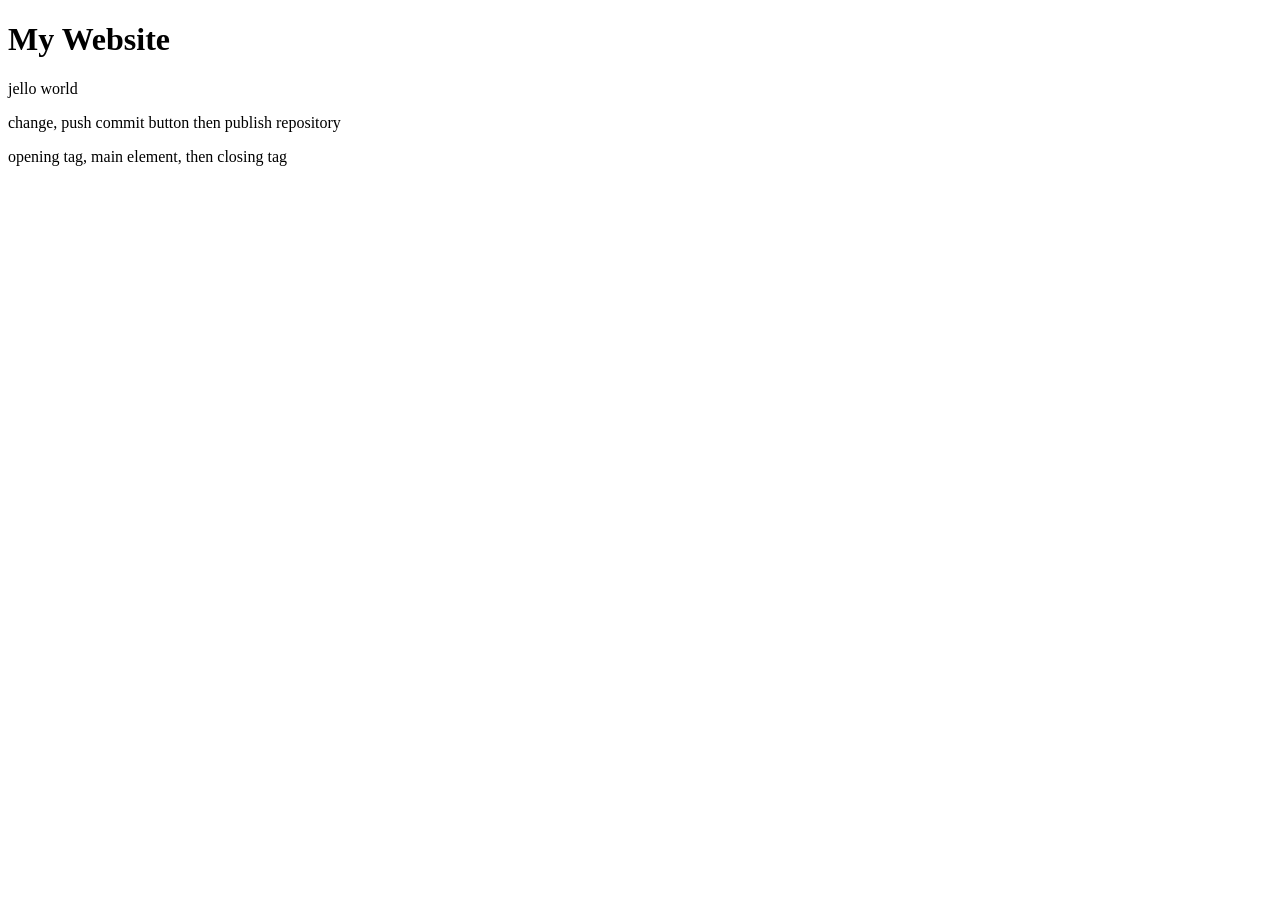
==== index.html @ 7349d4af "update index.html updated body txt" ====
<!DOCTYPE html>
<html lang="en">
<head>
    <meta charset="UTF-8">
    <meta name="viewport" content="width=device-width, initial-scale=1.0">
    <title>Document</title>
</head>
<body>
    <h1>My Website</h1>
    <p>jello world</p>
    <p>change, push commit button then publish repository</p>
    <p>opening tag, main element, then closing tag</p>
</body>
</html>
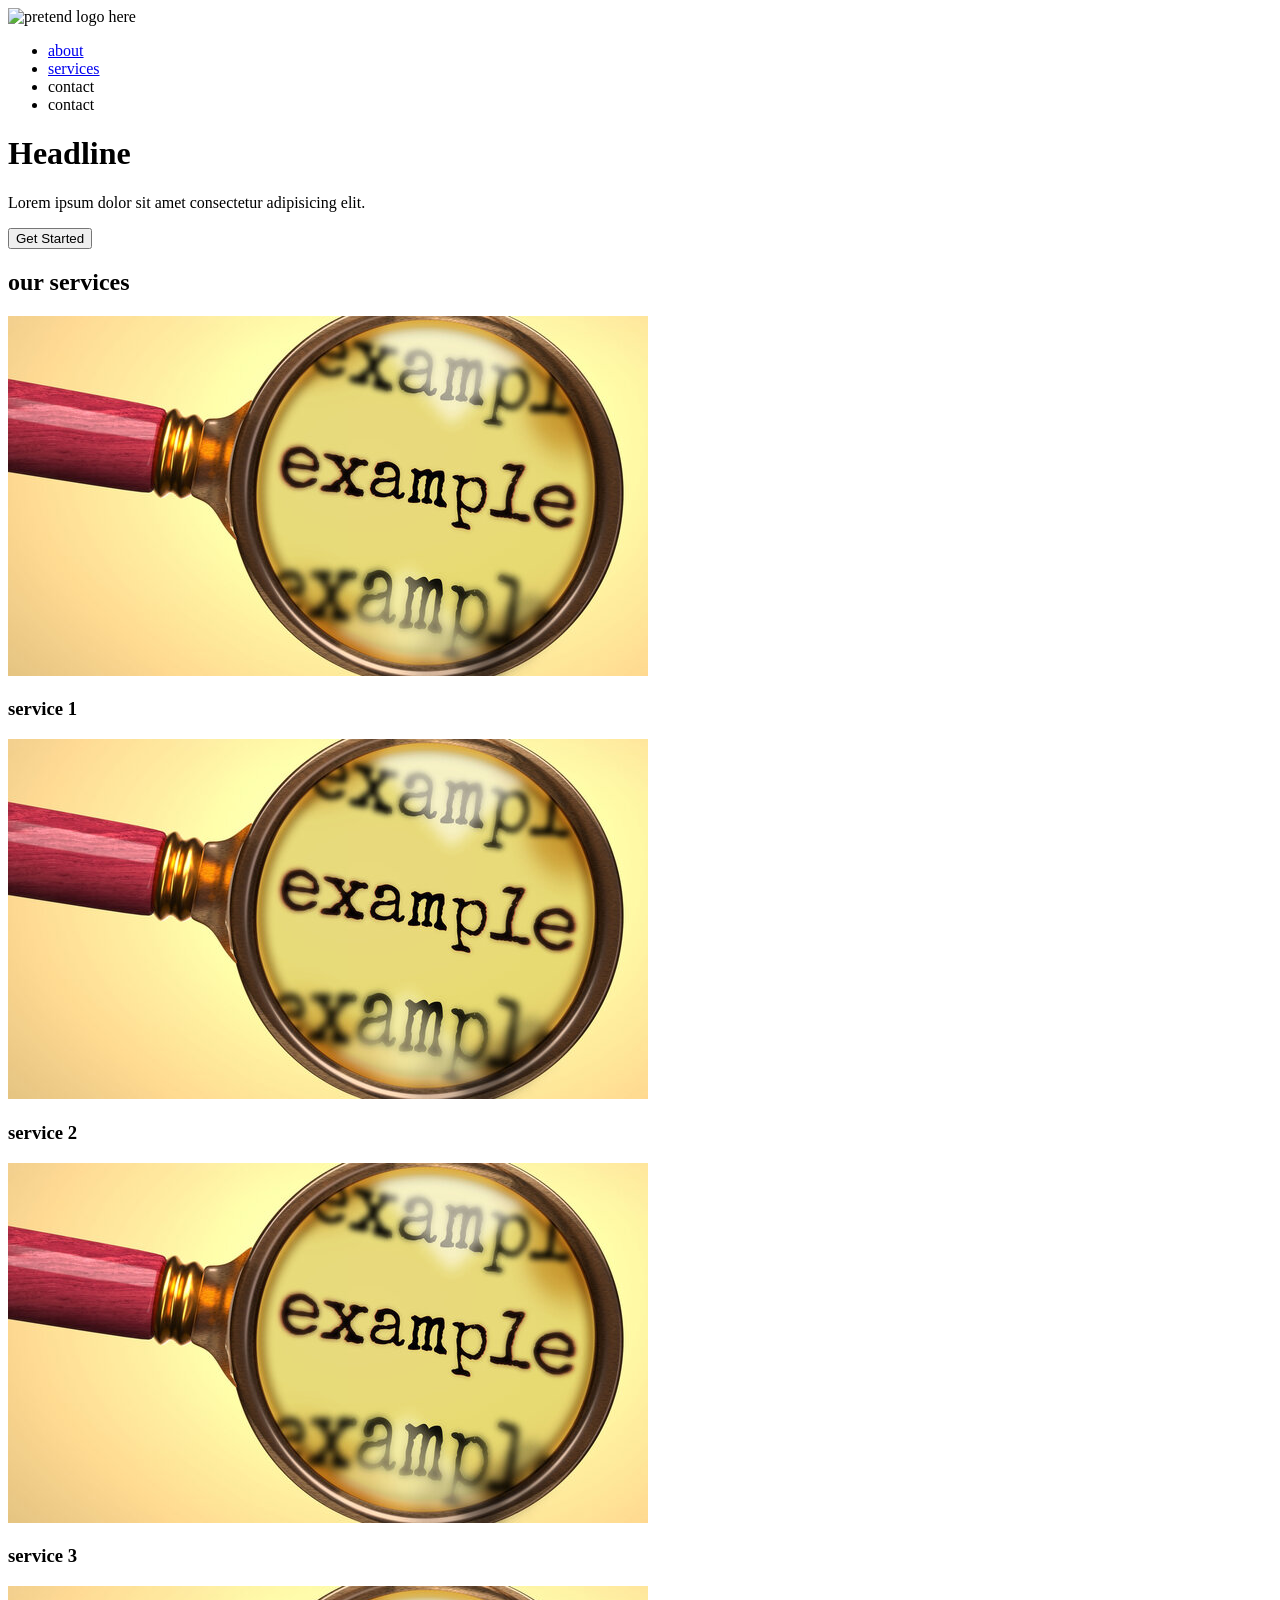
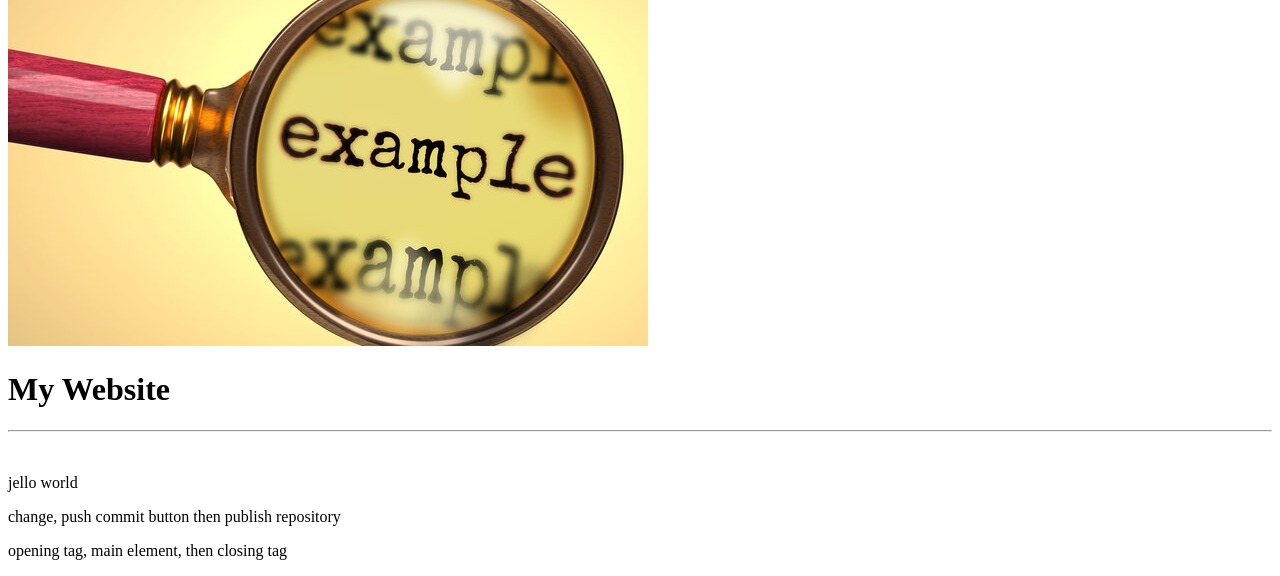
==== commit 810fe31f: "commit all 3 commit" ====
--- a/index.html
+++ b/index.html
@@ -6,7 +6,43 @@
     <title>Document</title>
 </head>
 <body>
+    <nav>
+        <img src="" alt="pretend logo here">
+
+        <ul>
+            <li><a href="about.html">about</a></li>
+            <li><a href="#">services</a></li>
+            <li><a>contact</a></li>
+            <li><a>contact</a></li>
+        </ul>
+    </nav>
+
+<header>
+    <h1>Headline</h1>
+    <p>Lorem ipsum dolor sit amet consectetur adipisicing elit.</p>
+    <button>Get Started</button>
+</header>
+
+
+<section>
+    <h2>our services</h2>
+
+    <img src="assets/example2.jpg" alt="service 1">
+    <h3>service 1</h3>
+
+    <img src="assets/example2.jpg" alt="service 2">
+    <h3>service 2</h3>
+
+    <img src="assets/example2.jpg" alt="service 3">
+    <h3>service 3</h3>
+</section>
+
+
+
+    <img src="assets/example2.jpg" alt="magnifier on the word example">
     <h1>My Website</h1>
+    <hr>
+    <br>
     <p>jello world</p>
     <p>change, push commit button then publish repository</p>
     <p>opening tag, main element, then closing tag</p>
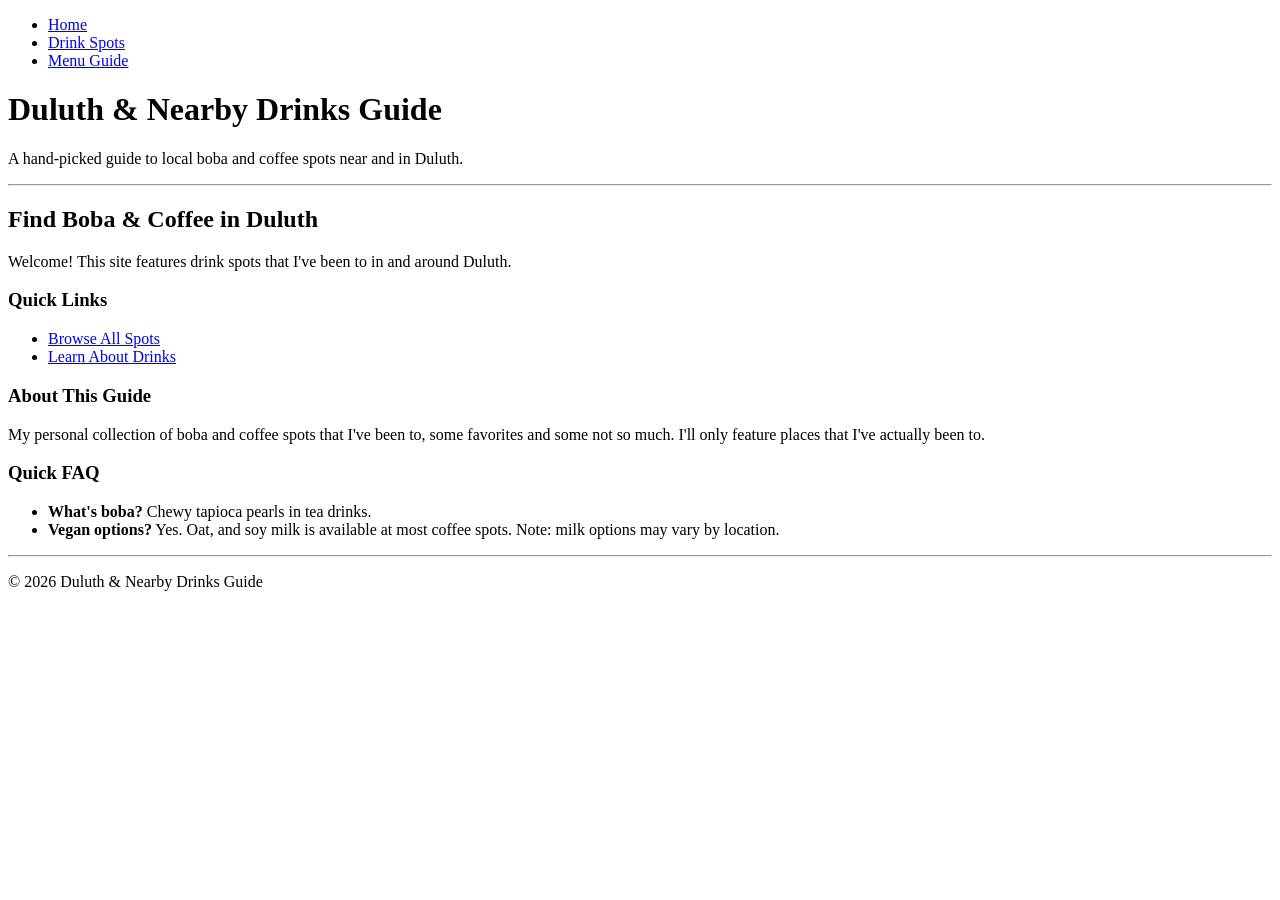
==== commit e908ed42: "Update and publish Html skeleton assignment" ====
--- a/index.html
+++ b/index.html
@@ -3,48 +3,54 @@
 <head>
     <meta charset="UTF-8">
     <meta name="viewport" content="width=device-width, initial-scale=1.0">
-    <title>Document</title>
+    <title>Duluth & Nearby Drinks Guide</title>
 </head>
 <body>
+
+    <!-- ===== NAVBAR ===== -->
     <nav>
-        <img src="" alt="pretend logo here">
-
         <ul>
-            <li><a href="about.html">about</a></li>
-            <li><a href="#">services</a></li>
-            <li><a>contact</a></li>
-            <li><a>contact</a></li>
+            <li><a href="index.html">Home</a></li>
+            <li><a href="drink-spots.html">Drink Spots</a></li>
+            <li><a href="menu-guide.html">Menu Guide</a></li>
         </ul>
     </nav>
 
-<header>
-    <h1>Headline</h1>
-    <p>Lorem ipsum dolor sit amet consectetur adipisicing elit.</p>
-    <button>Get Started</button>
-</header>
+    <!-- ===== HEADER ===== -->
+    <header>
+        <h1>Duluth &amp; Nearby Drinks Guide</h1>
+        <p>A hand-picked guide to local boba and coffee spots near and in Duluth.</p>
+    </header>
 
+    <hr>
 
-<section>
-    <h2>our services</h2>
+    <!-- ===== MAIN CONTENT ===== -->
+    <main>
+        <h2>Find Boba &amp; Coffee in Duluth</h2>
+        <p>Welcome! This site features drink spots that I've been to in and around Duluth.</p>
 
-    <img src="assets/example2.jpg" alt="service 1">
-    <h3>service 1</h3>
+        <h3>Quick Links</h3>
+        <ul>
+            <li><a href="drink-spots.html">Browse All Spots</a></li>
+            <li><a href="menu-guide.html">Learn About Drinks</a></li>
+        </ul>
 
-    <img src="assets/example2.jpg" alt="service 2">
-    <h3>service 2</h3>
+        <h3>About This Guide</h3>
+        <p>My personal collection of boba and coffee spots that I've been to, some favorites and some not so much. I'll only feature places that I've actually been to.</p>
 
-    <img src="assets/example2.jpg" alt="service 3">
-    <h3>service 3</h3>
-</section>
+        <h3>Quick FAQ</h3>
+        <ul>
+            <li><strong>What's boba?</strong> Chewy tapioca pearls in tea drinks.</li>
+            <li><strong>Vegan options?</strong> Yes. Oat, and soy milk is available at most coffee spots. Note: milk options may vary by location.</li>
+        </ul>
+    </main>
 
+    <hr>
 
+    <!-- ===== FOOTER ===== -->
+    <footer>
+        <p>&copy; 2026 Duluth & Nearby Drinks Guide</p>
+    </footer>
 
-    <img src="assets/example2.jpg" alt="magnifier on the word example">
-    <h1>My Website</h1>
-    <hr>
-    <br>
-    <p>jello world</p>
-    <p>change, push commit button then publish repository</p>
-    <p>opening tag, main element, then closing tag</p>
 </body>
 </html>
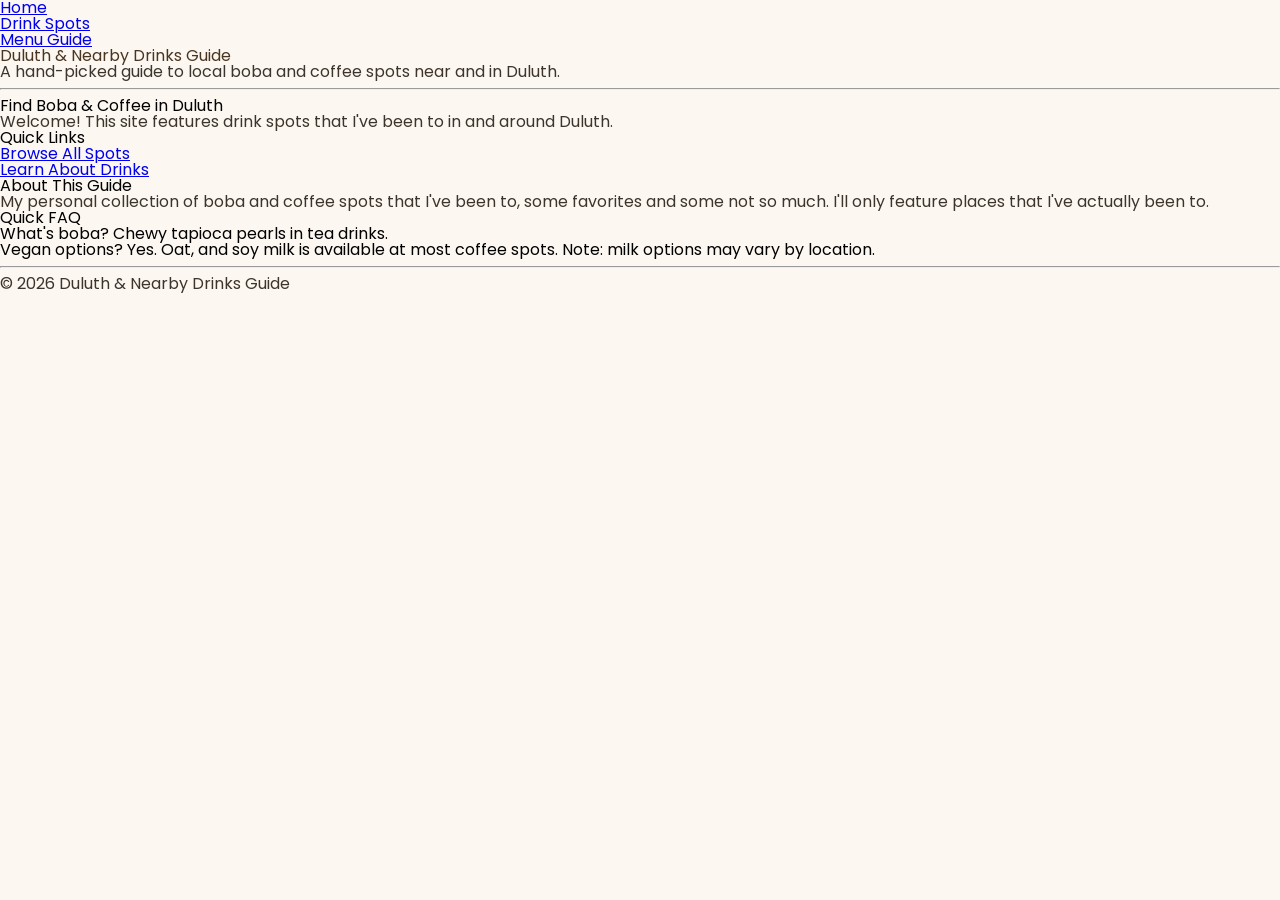
==== commit c5c20c85: "Changes during today's class 8/24 site Updates" ====
--- a/index.html
+++ b/index.html
@@ -3,6 +3,14 @@
 <head>
     <meta charset="UTF-8">
     <meta name="viewport" content="width=device-width, initial-scale=1.0">
+    
+    <!-- Google Fonts (Poppins) -->
+    <link href="https://fonts.googleapis.com/css2?family=Poppins:wght@100;200;300;400;500;600;700;800;900&display=swap" rel="stylesheet">
+    <!-- Reset Stylesheet-->
+     <link rel="stylesheet" href="reset.css">
+    <!-- My Stylesheet-->
+    <link rel="stylesheet" href="style.css">
+    
     <title>Duluth & Nearby Drinks Guide</title>
 </head>
 <body>
--- a/style.css
+++ b/style.css
@@ -0,0 +1,23 @@
+@import url('https://fonts.googleapis.com/css2?family=Poppins:wght@100;200;300;400;500;600;700;800;900&display=swap');
+
+body {
+    background-color: #fcf7f0;
+    font-family: 'Poppins', sans-serif;
+}
+
+h1 {
+    color: #4a3520;
+}
+
+p {
+    color: #3d352c;
+}
+
+
+.blue-paragraph {
+    color: blue;
+}
+
+#biggest {
+    font-size: 24px;
+}
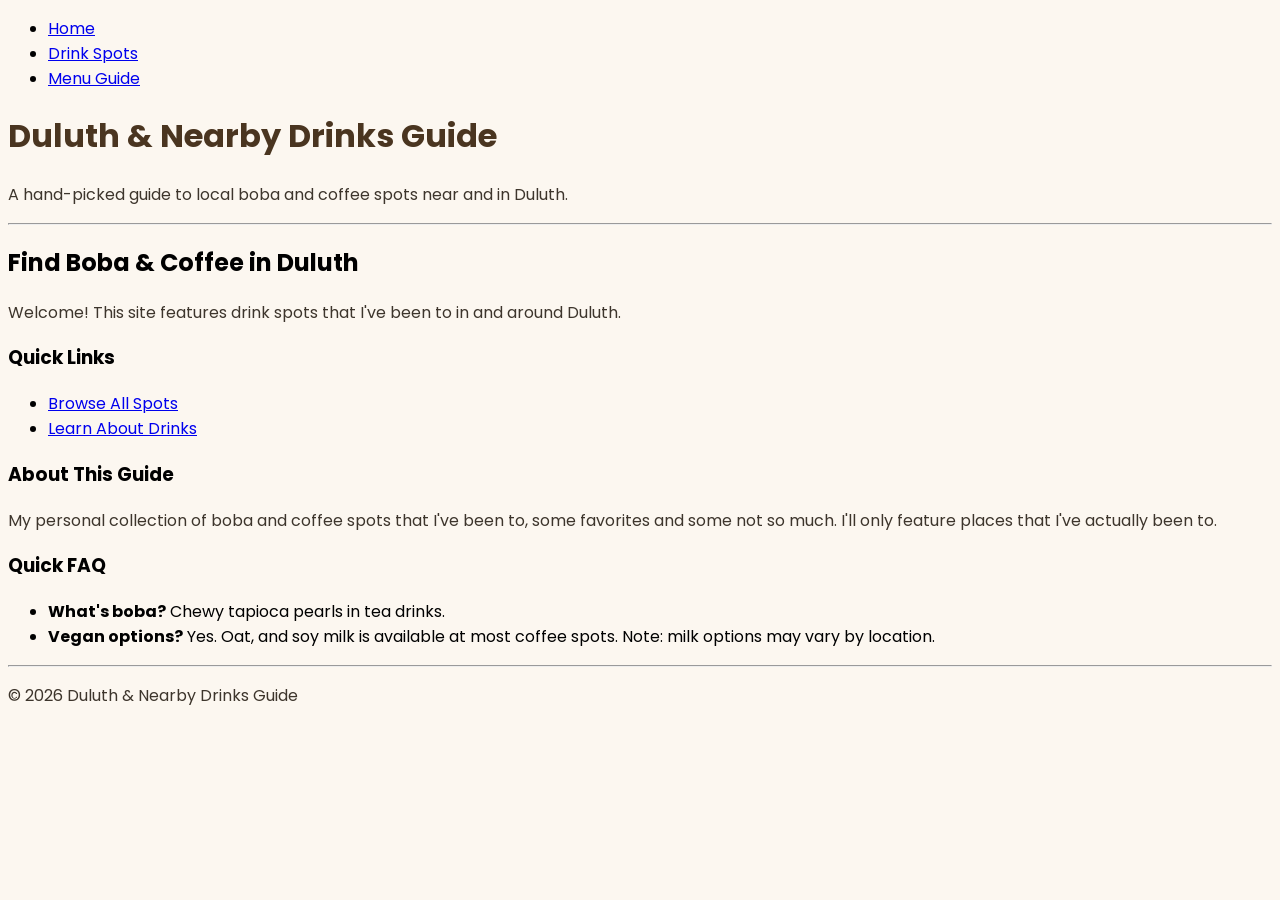
==== commit 7bb09f06: "Push without reset Adding reset stylesheet back in later" ====
--- a/index.html
+++ b/index.html
@@ -6,8 +6,6 @@
     
     <!-- Google Fonts (Poppins) -->
     <link href="https://fonts.googleapis.com/css2?family=Poppins:wght@100;200;300;400;500;600;700;800;900&display=swap" rel="stylesheet">
-    <!-- Reset Stylesheet-->
-     <link rel="stylesheet" href="reset.css">
     <!-- My Stylesheet-->
     <link rel="stylesheet" href="style.css">
     
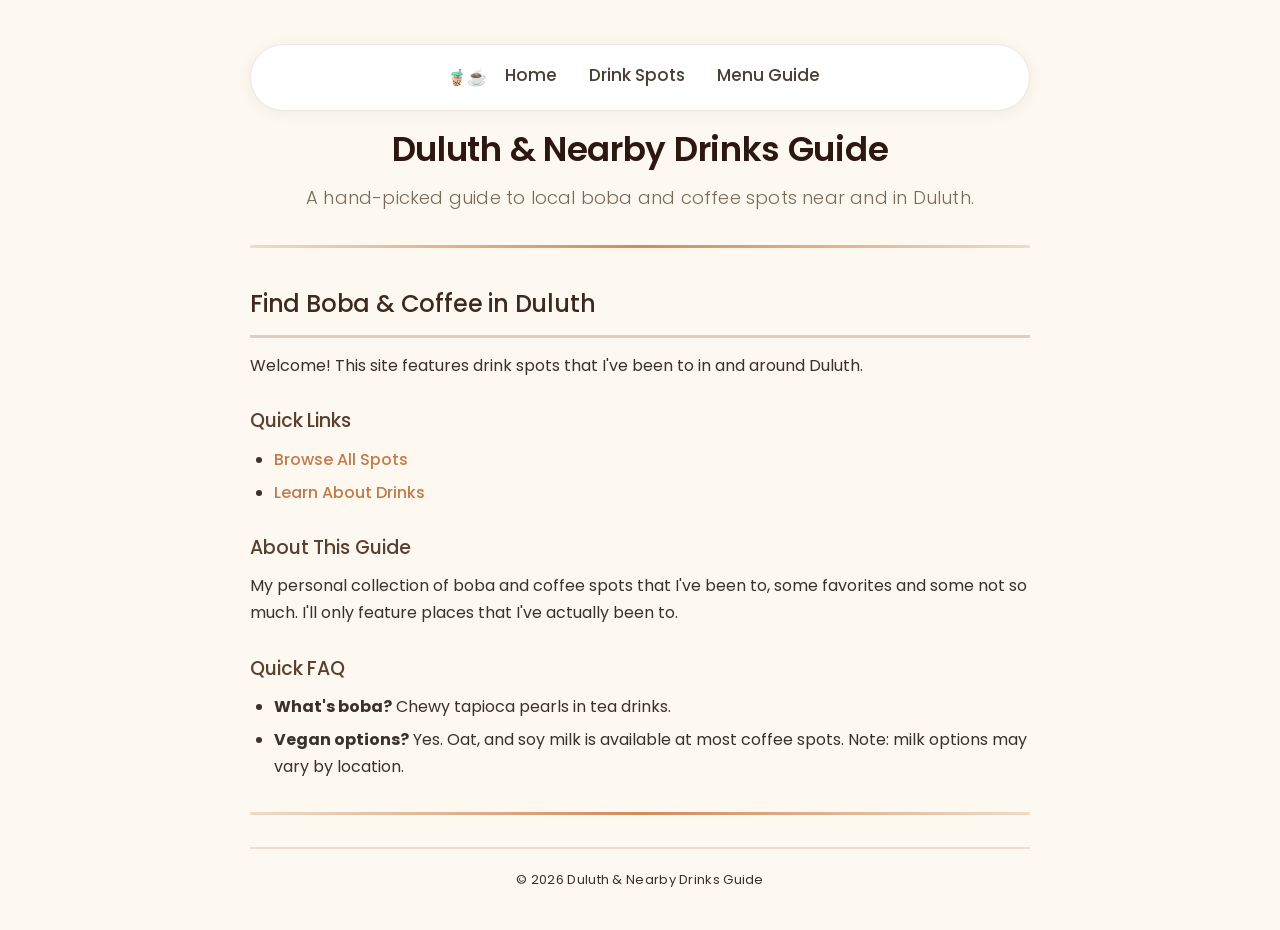
==== commit 5be7ae3c: "Aug 31st Updates Recent changes" ====
--- a/index.html
+++ b/index.html
@@ -4,6 +4,9 @@
     <meta charset="UTF-8">
     <meta name="viewport" content="width=device-width, initial-scale=1.0">
     
+    <link rel="icon" href="data:image/svg+xml,%3Csvg xmlns='http://www.w3.org/2000/svg' viewBox='0 0 100 100'%3E%3Ctext y='.9em' font-size='70'%3E%E2%98%95%3C/text%3E%3Ctext x='40' y='.9em' font-size='55'%3E%F0%9F%A7%8B%3C/text%3E%3C/svg%3E">
+    <!-- Reset Stylesheet -->
+    <link rel="stylesheet" href="reset.css">
     <!-- Google Fonts (Poppins) -->
     <link href="https://fonts.googleapis.com/css2?family=Poppins:wght@100;200;300;400;500;600;700;800;900&display=swap" rel="stylesheet">
     <!-- My Stylesheet-->
@@ -16,6 +19,7 @@
     <!-- ===== NAVBAR ===== -->
     <nav>
         <ul>
+            <li class="nav-logo">🧋☕</li>
             <li><a href="index.html">Home</a></li>
             <li><a href="drink-spots.html">Drink Spots</a></li>
             <li><a href="menu-guide.html">Menu Guide</a></li>
--- a/style.css
+++ b/style.css
@@ -1,23 +1,207 @@
-@import url('https://fonts.googleapis.com/css2?family=Poppins:wght@100;200;300;400;500;600;700;800;900&display=swap');
-
+@import url('https://fonts.googleapis.com/css2?family=Poppins:wght@300;400;500;600;700&display=swap');
+
+
+/* ===== GLOBAL STYLES ===== */
 body {
-    background-color: #fcf7f0;
-    font-family: 'Poppins', sans-serif;
-}
-
+    background-color: #fdf8f0;
+    font-family: 'Poppins', -apple-system, BlinkMacSystemFont, 'Segoe UI', Roboto, sans-serif;
+    max-width: 780px;
+    margin: 0 auto;
+    padding: 24px 28px;
+    line-height: 1.7;
+    color: #2a2420;
+    font-weight: 400;
+}
+
+/* ===== CLAMPED FONT SIZES ===== */
+:root{
+    --font-size-h1: clamp(1rem, 5rem +1.5vw, 10rem);
+    --font-size-h2: clamp(1rem, 3rem +1.5vw, 5rem);
+    --font-size-h3: clamp(1rem, 2rem +1.5vw, 3rem);
+    --font-size-p: clamp(1rem, 1rem +1vw, 1.5rem);
+}
+
+/* ===== HEADINGS ===== */
 h1 {
+    color: #2c1810;
+    font-size: 34px;
+    font-weight: 600;
+    margin-top: 8px;
+    margin-bottom: 6px;
+    letter-spacing: -0.3px;
+    text-align: center;
+}
+
+h2 {
+    color: #3d2a1e;
+    font-size: 24px;
+    font-weight: 500;
+    margin-top: 36px;
+    margin-bottom: 14px;
+    padding-bottom: 10px;
+    border-bottom: 3px solid #dccfc0;
+    letter-spacing: -0.2px;
+}
+
+h3 {
+    color: #5a4030;
+    font-size: 19px;
+    font-weight: 500;
+    margin-top: 26px;
+    margin-bottom: 8px;
+    letter-spacing: -0.1px;
+}
+
+/* ===== PARAGRAPHS ===== */
+p {
+    color: #3a322a;
+    margin-bottom: 14px;
+    font-weight: 400;
+}
+
+/* ===== NAVBAR ===== */
+nav {
+    margin-top: 20px;
+    margin-bottom: 10px;
+}
+
+nav ul {
+    list-style: none;
+    padding: 0;
+    margin: 0;
+    display: flex;
+    align-items: center;
+    gap: 4px;
+    justify-content: center;
+    background-color: #ffffff;
+    padding: 10px 22px;
+    border-radius: 40px;
+    box-shadow: 0 2px 16px rgba(0, 0, 0, 0.06);
+    border: 1px solid #eee8e0;
+}
+
+.nav-logo {
+    list-style: none;
+    margin: 0;
+    padding: 0;
+}
+
+.nav-logo a {
+    font-size: 26px;
+    text-decoration: none;
+    padding: 6px 14px;
+    border-radius: 24px;
+    transition: all 0.2s ease;
     color: #4a3520;
-}
-
-p {
-    color: #3d352c;
-}
-
-
+    line-height: 1.2;
+    display: inline-block;
+}
+
+.nav-logo a:hover {
+    background-color: #f5ede4;
+    color: #2c1810;
+}
+
+nav ul li:not(.nav-logo) a {
+    color: #4a3f35;
+    text-decoration: none;
+    font-weight: 500;
+    font-size: 17px;
+    padding: 6px 14px 4px 14px;
+    border-radius: 24px;
+    transition: all 0.2s ease;
+    display: inline-block;
+}
+
+nav ul li:not(.nav-logo) a:hover {
+    background-color: #f5ede4;
+    color: #2c1810;
+}
+
+/* ===== LINKS ===== */
+a {
+    color: #c47a4a;
+    text-decoration: none;
+    font-weight: 500;
+    transition: color 0.2s ease;
+}
+
+a:hover {
+    color: #e8925a;
+    text-decoration: underline;
+}
+
+/* ===== LISTS ===== */
+ul {
+    list-style-type: disc; 
+    padding-left: 24px;
+    margin-bottom: 16px;
+    color: #3a322a;
+}
+
+ul li {
+    margin-bottom: 6px;
+}
+
+/* ===== DIVIDERS ===== */
+hr {
+    border: none;
+    height: 3px;
+    background: linear-gradient(to right, #eddcc8, #d48a5a, #eddcc8);
+    margin: 32px 0;
+    border-radius: 4px;
+}
+
+/* ===== FOOTER ===== */
+footer {
+    text-align: center;
+    color: #9a8a7a;
+    font-size: 13px;
+    font-weight: 400;
+    margin-top: 32px;
+    padding-top: 20px;
+    border-top: 2px solid #e8ddd0;
+    letter-spacing: 0.3px;
+}
+
+/* ===== HEADER SUBTITLE ===== */
+header p {
+    color: #7a6a5a;
+    font-size: 18px;
+    font-weight: 300;
+    text-align: center;
+    margin-top: -2px;
+    margin-bottom: 20px;
+    letter-spacing: 0.2px;
+}
+
+/* ===== CUSTOM CLASSES ===== */
 .blue-paragraph {
-    color: blue;
+    color: #5a8aaa;
 }
 
 #biggest {
-    font-size: 24px;
+    font-size: 23px;
+    font-weight: 500;
+}
+
+strong {
+    font-weight: 700 !important;
+}
+
+/* ===== LOCATION PAGE IMAGE ===== */
+.location-image {
+    display: flex;
+    gap: 10px 20px;
+    max-width: 100%;
+    height: auto;
+    margin: 20px auto 20px auto;
+    border-radius: 8px;       
+}
+
+/* ===== MEDIA QUERIES (May change later)===== */
+@media screen and (max-width: 768px) {
+  html{
+    font-size: 12px;
+  }
 }
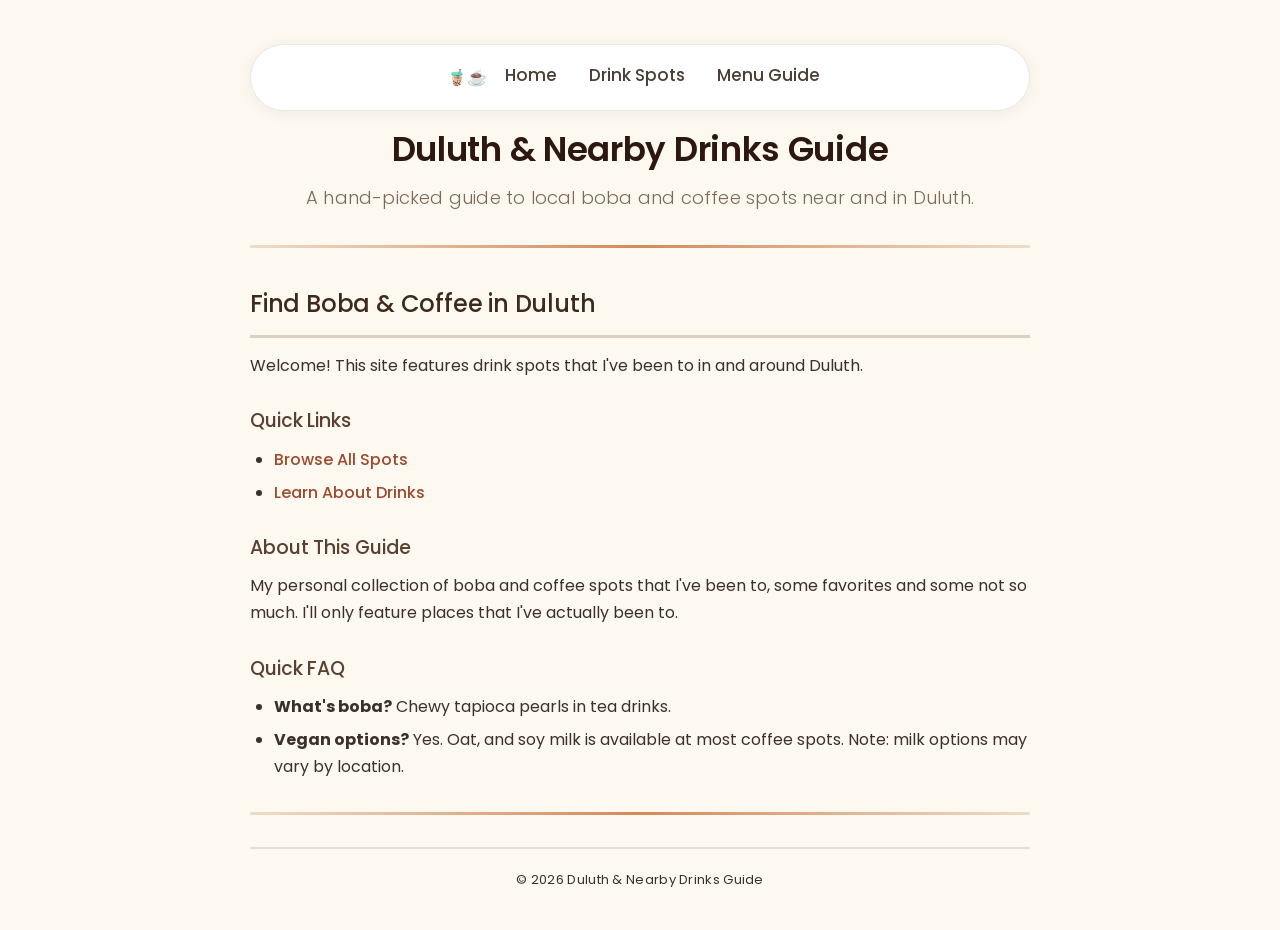
==== commit 16533af2: "final project 1 (Might go and delete some redundant info later)" ====
--- a/index.html
+++ b/index.html
@@ -3,6 +3,10 @@
 <head>
     <meta charset="UTF-8">
     <meta name="viewport" content="width=device-width, initial-scale=1.0">
+    <meta name="description" content="Guide to local boba and coffee spots near and in Duluth.">
+    <meta name="author" content="Victoria Wang">
+    <!--Seo Image -->
+    <meta property="og:image" content="assets/seo-image.png">
     
     <link rel="icon" href="data:image/svg+xml,%3Csvg xmlns='http://www.w3.org/2000/svg' viewBox='0 0 100 100'%3E%3Ctext y='.9em' font-size='70'%3E%E2%98%95%3C/text%3E%3Ctext x='40' y='.9em' font-size='55'%3E%F0%9F%A7%8B%3C/text%3E%3C/svg%3E">
     <!-- Reset Stylesheet -->
@@ -42,7 +46,7 @@
         <h3>Quick Links</h3>
         <ul>
             <li><a href="drink-spots.html">Browse All Spots</a></li>
-            <li><a href="menu-guide.html">Learn About Drinks</a></li>
+            <li><a href="menu-guiryude.html">Learn About Drinks</a></li>
         </ul>
 
         <h3>About This Guide</h3>
--- a/style.css
+++ b/style.css
@@ -1,5 +1,4 @@
 @import url('https://fonts.googleapis.com/css2?family=Poppins:wght@300;400;500;600;700&display=swap');
-
 
 /* ===== GLOBAL STYLES ===== */
 body {
@@ -120,7 +119,7 @@
 
 /* ===== LINKS ===== */
 a {
-    color: #c47a4a;
+    color: #9e4a2e;
     text-decoration: none;
     font-weight: 500;
     transition: color 0.2s ease;
@@ -176,9 +175,6 @@
 }
 
 /* ===== CUSTOM CLASSES ===== */
-.blue-paragraph {
-    color: #5a8aaa;
-}
 
 #biggest {
     font-size: 23px;
@@ -191,12 +187,12 @@
 
 /* ===== LOCATION PAGE IMAGE ===== */
 .location-image {
-    display: flex;
-    gap: 10px 20px;
-    max-width: 100%;
+    display: block;
+    max-width: 420px;
+    width: 85%;
     height: auto;
-    margin: 20px auto 20px auto;
-    border-radius: 8px;       
+    margin: 40px auto 24px auto;
+    border-radius: 8px;
 }
 
 /* ===== MEDIA QUERIES (May change later)===== */
@@ -204,4 +200,39 @@
   html{
     font-size: 12px;
   }
+}
+
+/* ===== GO-TO ORDER SECTION ===== */
+.go-to-order {
+    display: flex;
+    align-items: flex-start; 
+    gap: 24px;
+    margin: 16px 0 20px 0;
+    padding: 0 10px;          
+}
+
+.drink-photo {
+    max-width: 180px;         
+    width: 100%;
+    height: auto;
+    border-radius: 12px;
+    flex-shrink: 0;
+    box-shadow: 0 2px 8px rgba(0, 0, 0, 0.08);
+}
+
+.go-to-order-content {
+    flex: 1;
+}
+
+.go-to-order-content p {
+    margin-bottom: 8px;
+}
+
+@media (max-width: 550px) {
+    .go-to-order {
+        flex-direction: column;
+        align-items: center;
+        text-align: center;
+        padding: 0;
+    }
 }
